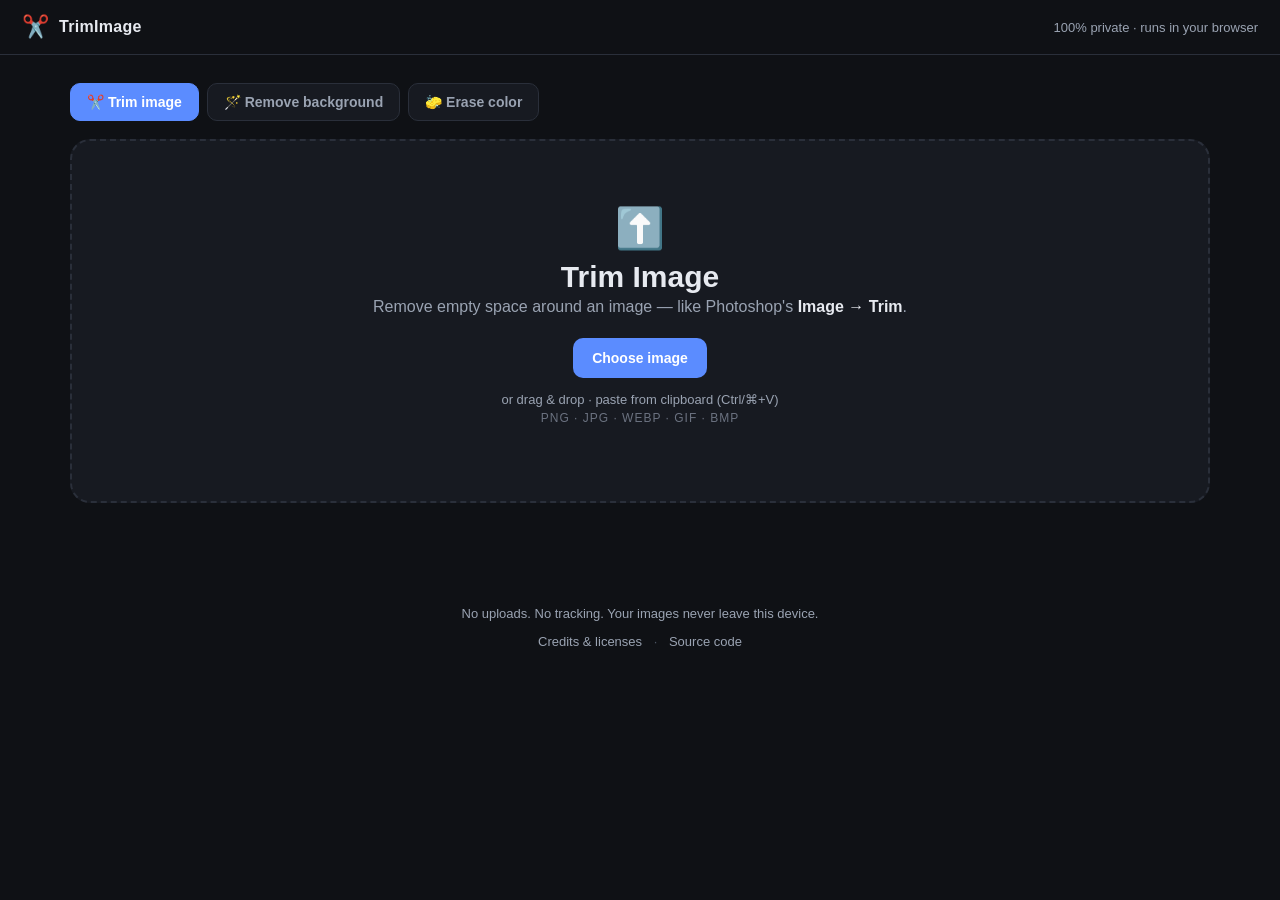
==== index.html @ 845e4345 "added og image" ====
<!DOCTYPE html>
<html lang="en">
<head>
  <meta charset="UTF-8" />
  <meta name="viewport" content="width=device-width, initial-scale=1.0" />
  <title>Trim Image — Trim images &amp; remove backgrounds in your browser</title>
  <meta name="description" content="Free online tools to trim empty space around images (like Photoshop's Trim) and remove the background from portraits with AI. 100% private — everything runs in your browser." />

  <!-- Canonical + social sharing -->
  <link rel="canonical" href="https://www.imagetrimmer.com/" />
  <meta name="theme-color" content="#0f1115" />

  <meta property="og:type" content="website" />
  <meta property="og:site_name" content="TrimImage" />
  <meta property="og:locale" content="en_US" />
  <meta property="og:url" content="https://www.imagetrimmer.com/" />
  <meta property="og:title" content="TrimImage — Trim, remove backgrounds &amp; erase colors in your browser" />
  <meta property="og:description" content="Trim empty space, remove portrait backgrounds with AI, and erase colors into transparency — all in your browser. No uploads, no accounts." />
  <meta property="og:image" content="https://www.imagetrimmer.com/og-image.png?v=1" />
  <meta property="og:image:secure_url" content="https://www.imagetrimmer.com/og-image.png?v=1" />
  <meta property="og:image:type" content="image/png" />
  <meta property="og:image:width" content="1200" />
  <meta property="og:image:height" content="630" />
  <meta property="og:image:alt" content="TrimImage — trim, remove background, and erase color tools that run 100% in your browser" />

  <meta name="twitter:card" content="summary_large_image" />
  <meta name="twitter:url" content="https://www.imagetrimmer.com/" />
  <meta name="twitter:title" content="TrimImage — Trim, remove backgrounds &amp; erase colors in your browser" />
  <meta name="twitter:description" content="Trim empty space, remove portrait backgrounds with AI, and erase colors into transparency — all in your browser. No uploads, no accounts." />
  <meta name="twitter:image" content="https://www.imagetrimmer.com/og-image.png?v=1" />
  <meta name="twitter:image:alt" content="TrimImage — trim, remove background, and erase color tools that run 100% in your browser" />

  <link rel="stylesheet" href="styles.css" />
  <link rel="icon" href="data:image/svg+xml,<svg xmlns='http://www.w3.org/2000/svg' viewBox='0 0 100 100'><text y='.9em' font-size='90'>✂️</text></svg>" />
</head>
<body data-tab="trim">
  <header class="topbar">
    <div class="brand">
      <span class="logo">✂️</span>
      <span class="brand-name">TrimImage</span>
    </div>
    <a class="ghlink" href="https://github.com" target="_blank" rel="noopener">100% private · runs in your browser</a>
  </header>

  <main>
    <!-- Tabs -->
    <nav class="tabs" role="tablist" aria-label="Tools">
      <button class="tab active" role="tab" data-tab="trim" type="button" aria-selected="true">✂️ Trim image</button>
      <button class="tab" role="tab" data-tab="bg" type="button" aria-selected="false">🪄 Remove background</button>
      <button class="tab" role="tab" data-tab="erase" type="button" aria-selected="false">🧽 Erase color</button>
    </nav>

    <!-- ===================== TAB: TRIM ===================== -->
    <section class="tab-panel" data-panel="trim" role="tabpanel">
      <!-- Drop / upload zone -->
      <section id="dropzone" class="dropzone" tabindex="0">
        <div class="drop-inner">
          <div class="drop-icon">⬆️</div>
          <h1>Trim Image</h1>
          <p class="subtitle">Remove empty space around an image — like Photoshop's <em>Image → Trim</em>.</p>
          <button id="pickBtn" class="btn btn-primary" type="button">Choose image</button>
          <p class="hint">or drag &amp; drop · paste from clipboard (Ctrl/⌘+V)</p>
          <p class="formats">PNG · JPG · WEBP · GIF · BMP</p>
        </div>
        <input id="fileInput" type="file" accept="image/*" hidden />
      </section>

      <!-- Editor -->
      <section id="editor" class="editor hidden">
        <div class="canvas-wrap">
          <div class="canvas-toolbar">
            <button id="resetBtn" class="btn btn-ghost" type="button">↻ New image</button>
            <div class="dims" id="dimsLabel"></div>
          </div>
          <div class="stage" id="stage">
            <canvas id="canvas"></canvas>
          </div>
          <div class="legend">
            <span class="swatch detected"></span> detected background
            <span class="swatch keep"></span> kept region
          </div>
        </div>

        <aside class="controls">
          <h2>Trim settings</h2>

          <div class="field">
            <label>Background to trim</label>
            <div class="seg" id="bgMode">
              <button data-mode="auto" class="active" type="button">Auto</button>
              <button data-mode="transparent" type="button">Transparent</button>
              <button data-mode="custom" type="button">Color</button>
            </div>
            <div class="row custom-color hidden" id="customColorRow">
              <input type="color" id="bgColor" value="#ffffff" />
              <button id="pickFromImage" class="btn btn-ghost btn-sm" type="button">Pick from image</button>
              <span class="muted" id="pickHint"></span>
            </div>
          </div>

          <div class="field">
            <label for="tolerance">
              Tolerance <span class="val" id="tolVal">10</span>
            </label>
            <input type="range" id="tolerance" min="0" max="100" value="10" />
            <p class="muted">How different a pixel must be from the background to count as content. Raise it for noisy/JPEG edges.</p>
          </div>

          <div class="field">
            <label for="padding">
              Padding <span class="val" id="padVal">0</span> px
            </label>
            <input type="range" id="padding" min="0" max="200" value="0" />
            <p class="muted">Keep a margin of background around the trimmed result.</p>
          </div>

          <div class="result-box" id="resultBox">
            <div class="result-line"><span>Original</span><b id="origDims">—</b></div>
            <div class="result-line"><span>Trimmed</span><b id="newDims">—</b></div>
            <div class="result-line"><span>Removed</span><b id="savedPct">—</b></div>
          </div>

          <div class="field">
            <label for="format">Download format</label>
            <select id="format">
              <option value="image/png">PNG (keeps transparency)</option>
              <option value="image/jpeg">JPG</option>
              <option value="image/webp">WEBP</option>
            </select>
          </div>

          <div class="actions">
            <button id="downloadBtn" class="btn btn-primary btn-block" type="button">⬇ Download trimmed image</button>
            <button id="copyBtn" class="btn btn-ghost btn-block" type="button">Copy to clipboard</button>
          </div>
          <p class="muted center" id="warnEmpty"></p>
        </aside>
      </section>
    </section>

    <!-- ===================== TAB: REMOVE BACKGROUND ===================== -->
    <section class="tab-panel hidden" data-panel="bg" role="tabpanel">
      <!-- Drop / upload zone -->
      <section id="bgDropzone" class="dropzone" tabindex="0">
        <div class="drop-inner">
          <div class="drop-icon">🪄</div>
          <h1>Remove Background</h1>
          <p class="subtitle">Cut a person out of a portrait with AI — keep it <em>transparent</em> or drop in a <em>solid color</em>.</p>
          <button id="bgPickBtn" class="btn btn-primary" type="button">Choose portrait</button>
          <p class="hint">or drag &amp; drop · paste from clipboard (Ctrl/⌘+V)</p>
          <p class="formats">PNG · JPG · WEBP · works best on people &amp; portraits</p>
          <p class="privacy-note">Your photo never leaves this device. The AI model (≈ 44–176 MB depending on quality) is downloaded once from a CDN and cached by your browser.</p>
        </div>
        <input id="bgFileInput" type="file" accept="image/*" hidden />
      </section>

      <!-- Editor -->
      <section id="bgEditor" class="editor hidden">
        <div class="canvas-wrap">
          <div class="canvas-toolbar">
            <div class="toolbar-group">
              <button id="bgResetBtn" class="btn btn-ghost" type="button">↻ New image</button>
              <button id="bgCompareBtn" class="btn btn-ghost" type="button" title="Press and hold to see the original">👁 Hold to compare</button>
            </div>
            <div class="dims" id="bgDimsLabel"></div>
          </div>
          <div class="stage" id="bgStage">
            <canvas id="bgCanvas"></canvas>
            <div class="progress-overlay hidden" id="bgProgress" aria-live="polite">
              <div class="progress-card">
                <div class="spinner" aria-hidden="true"></div>
                <div class="progress-text" id="bgProgressText">Loading…</div>
                <div class="progress-bar" id="bgProgressBar"><div class="progress-fill" id="bgProgressFill"></div></div>
                <div class="progress-sub" id="bgProgressSub"></div>
              </div>
            </div>
          </div>
          <div class="status-line">
            <span class="muted" id="bgStatus"></span>
          </div>
        </div>

        <aside class="controls">
          <h2>Background</h2>

          <div class="field">
            <label>New background</label>
            <div class="seg" id="bgOutMode">
              <button data-mode="transparent" class="active" type="button">Transparent</button>
              <button data-mode="color" type="button">Solid color</button>
            </div>
            <div class="color-picker" id="bgColorRow">
              <div class="swatches" id="bgSwatches" aria-label="Preset colors">
                <button class="swatch-btn active" data-color="#ffffff" style="--c:#ffffff" title="White" type="button"></button>
                <button class="swatch-btn" data-color="#e5e7eb" style="--c:#e5e7eb" title="Light grey" type="button"></button>
                <button class="swatch-btn" data-color="#9ca3af" style="--c:#9ca3af" title="Grey" type="button"></button>
                <button class="swatch-btn" data-color="#000000" style="--c:#000000" title="Black" type="button"></button>
                <button class="swatch-btn" data-color="#438edb" style="--c:#438edb" title="Passport blue" type="button"></button>
                <button class="swatch-btn" data-color="#dbeafe" style="--c:#dbeafe" title="Light blue" type="button"></button>
                <button class="swatch-btn" data-color="#e53935" style="--c:#e53935" title="Red" type="button"></button>
                <button class="swatch-btn" data-color="#22c55e" style="--c:#22c55e" title="Green" type="button"></button>
                <button class="swatch-btn" data-color="#f59e0b" style="--c:#f59e0b" title="Amber" type="button"></button>
                <button class="swatch-btn" data-color="#fde68a" style="--c:#fde68a" title="Cream" type="button"></button>
              </div>
              <div class="row">
                <input type="color" id="bgFillColor" value="#ffffff" aria-label="Custom background color" />
                <span class="hex" id="bgFillHex">#FFFFFF</span>
                <span class="muted" style="margin:0">Custom color</span>
              </div>
            </div>
          </div>

          <div class="field">
            <label for="bgShrink">
              Shrink edge <span class="val" id="bgShrinkVal">0</span> px
            </label>
            <input type="range" id="bgShrink" min="0" max="10" value="0" />
            <p class="muted">Pull the cutout inwards to remove leftover fringe from the old background.</p>
          </div>

          <div class="field">
            <label for="bgFeather">
              Feather edge <span class="val" id="bgFeatherVal">1</span> px
            </label>
            <input type="range" id="bgFeather" min="0" max="20" value="1" />
            <p class="muted">Soften the edge so the subject blends into the new background.</p>
          </div>

          <div class="field">
            <label for="bgModel">AI quality</label>
            <select id="bgModel">
              <option value="small">Fast — 44 MB model</option>
              <option value="medium" selected>Balanced — 88 MB model</option>
              <option value="large">Best — 176 MB model</option>
            </select>
            <p class="muted">Higher quality = larger one-time download and slower processing.</p>
          </div>

          <div class="field">
            <label for="bgFormat">Download format</label>
            <select id="bgFormat">
              <option value="image/png">PNG (keeps transparency)</option>
              <option value="image/jpeg">JPG</option>
              <option value="image/webp">WEBP</option>
            </select>
          </div>

          <div class="actions">
            <button id="bgDownloadBtn" class="btn btn-primary btn-block" type="button" disabled>⬇ Download image</button>
            <button id="bgCopyBtn" class="btn btn-ghost btn-block" type="button" disabled>Copy to clipboard</button>
          </div>
          <p class="error center hidden" id="bgError"></p>
          <div class="actions hidden" id="bgRetryRow">
            <button id="bgRetryBtn" class="btn btn-ghost btn-block" type="button">↻ Try again</button>
          </div>
        </aside>
      </section>
    </section>

    <!-- ===================== TAB: ERASE COLOR ===================== -->
    <section class="tab-panel hidden" data-panel="erase" role="tabpanel">
      <!-- Drop / upload zone -->
      <section id="erDropzone" class="dropzone" tabindex="0">
        <div class="drop-inner">
          <div class="drop-icon">🧽</div>
          <h1>Erase Color</h1>
          <p class="subtitle">Click a color to make it <em>transparent</em> — or wipe pixels away with a <em>round eraser</em>.</p>
          <button id="erPickBtn" class="btn btn-primary" type="button">Choose image</button>
          <p class="hint">or drag &amp; drop · paste from clipboard (Ctrl/⌘+V)</p>
          <p class="formats">PNG · JPG · WEBP · GIF · BMP</p>
        </div>
        <input id="erFileInput" type="file" accept="image/*" hidden />
      </section>

      <!-- Editor -->
      <section id="erEditor" class="editor hidden">
        <div class="canvas-wrap">
          <div class="canvas-toolbar">
            <div class="toolbar-group">
              <button id="erResetBtn" class="btn btn-ghost" type="button">↻ New image</button>
              <button id="erUndoBtn" class="btn btn-ghost" type="button" title="⌘/Ctrl+Z" disabled>↶ Undo</button>
              <button id="erRedoBtn" class="btn btn-ghost" type="button" title="⌘/Ctrl+⇧+Z" disabled>↷ Redo</button>
            </div>
            <div class="dims" id="erDimsLabel"></div>
          </div>
          <div class="stage" id="erStage">
            <canvas id="erCanvas"></canvas>
            <div class="brush-cursor hidden" id="erCursor"></div>
          </div>
          <div class="legend">
            <span>Preview on</span>
            <div class="seg seg-sm" id="erPreviewBg">
              <button data-bg="checker" class="active" type="button">Checker</button>
              <button data-bg="white" type="button">White</button>
              <button data-bg="black" type="button">Black</button>
            </div>
            <span class="muted" id="erHint"></span>
          </div>
        </div>

        <aside class="controls">
          <h2>Eraser</h2>

          <div class="field">
            <label>Tool</label>
            <div class="seg" id="erTool">
              <button data-tool="color" class="active" type="button">🎯 Color</button>
              <button data-tool="brush" type="button">⭕ Brush</button>
            </div>
          </div>

          <!-- Color eraser -->
          <div id="erColorPanel">
            <div class="field">
              <label>Color to erase</label>
              <div class="row">
                <input type="color" id="erColorInput" value="#ffffff" aria-label="Color to erase" />
                <span class="hex" id="erColorHex">#FFFFFF</span>
                <button id="erApplyBtn" class="btn btn-ghost btn-sm" type="button">Erase this color</button>
              </div>
              <p class="muted">Click anywhere on the image to sample that color and erase it right away.</p>
            </div>

            <div class="field">
              <label for="erTol">Intensity <span class="val" id="erTolVal">20</span></label>
              <input type="range" id="erTol" min="0" max="100" value="20" />
              <p class="muted">How wide a range of similar colors counts as “the same color”.</p>
            </div>

            <div class="field">
              <label for="erSoft">Edge softness <span class="val" id="erSoftVal">30</span></label>
              <input type="range" id="erSoft" min="0" max="100" value="30" />
              <p class="muted">Fade out near-matching pixels instead of cutting them off hard.</p>
            </div>

            <div class="field">
              <label>Where</label>
              <div class="seg" id="erScope">
                <button data-scope="global" class="active" type="button">Whole image</button>
                <button data-scope="contiguous" type="button">Connected only</button>
              </div>
              <p class="muted">“Connected only” erases just the touching area you clicked — the same color elsewhere is kept.</p>
            </div>
          </div>

          <!-- Brush eraser -->
          <div id="erBrushPanel" class="hidden">
            <div class="field">
              <label>Brush mode</label>
              <div class="seg" id="erBrushMode">
                <button data-mode="erase" class="active" type="button">Erase</button>
                <button data-mode="restore" type="button">Restore</button>
              </div>
              <p class="muted">Restore paints erased pixels back in — handy for fixing an over-eager color erase.</p>
            </div>

            <div class="field">
              <label for="erSize">Brush size <span class="val" id="erSizeVal">60</span> px</label>
              <input type="range" id="erSize" min="2" max="400" value="60" />
              <p class="muted">Drag on the image to paint. <b>[</b> and <b>]</b> resize the brush.</p>
            </div>

            <div class="field">
              <label for="erHard">Hardness <span class="val" id="erHardVal">70</span></label>
              <input type="range" id="erHard" min="0" max="100" value="70" />
              <p class="muted">Lower = softer, feathered edge.</p>
            </div>
          </div>

          <div class="result-box">
            <div class="result-line"><span>Size</span><b id="erSizeInfo">—</b></div>
            <div class="result-line"><span>Erased</span><b id="erErasedPct">—</b></div>
          </div>

          <div class="field">
            <label for="erFormat">Download format</label>
            <select id="erFormat">
              <option value="image/png">PNG (keeps transparency)</option>
              <option value="image/webp">WEBP (keeps transparency)</option>
            </select>
          </div>

          <div class="actions">
            <button id="erDownloadBtn" class="btn btn-primary btn-block" type="button">⬇ Download image</button>
            <button id="erCopyBtn" class="btn btn-ghost btn-block" type="button">Copy to clipboard</button>
            <button id="erRestoreAllBtn" class="btn btn-ghost btn-block" type="button">Restore everything</button>
          </div>
        </aside>
      </section>
    </section>
  </main>

  <footer class="foot">
    <p>No uploads. No tracking. Your images never leave this device.</p>
    <p class="foot-links">
      <a href="credits.html">Credits &amp; licenses</a>
      <span class="foot-sep">·</span>
      <a href="credits.html#source">Source code</a>
    </p>
  </footer>

  <script src="app.js"></script>
  <script src="bgremove.js"></script>
  <script src="eraser.js"></script>
</body>
</html>
---- styles.css ----
:root {
  --bg: #0f1115;
  --panel: #171a21;
  --panel-2: #1e222b;
  --border: #2a2f3a;
  --text: #e7eaf0;
  --muted: #9aa3b2;
  --accent: #5b8cff;
  --accent-hover: #4a7bf0;
  --keep: #34d399;
  --detected: #f59e0b;
  --radius: 12px;
  --shadow: 0 6px 24px rgba(0,0,0,.35);
}

* { box-sizing: border-box; }

html, body {
  margin: 0;
  background: var(--bg);
  color: var(--text);
  font-family: -apple-system, BlinkMacSystemFont, "Segoe UI", Roboto, Helvetica, Arial, sans-serif;
  -webkit-font-smoothing: antialiased;
}

a { color: var(--accent); text-decoration: none; }

.topbar {
  display: flex;
  align-items: center;
  justify-content: space-between;
  padding: 14px 22px;
  border-bottom: 1px solid var(--border);
}
.brand { display: flex; align-items: center; gap: 10px; font-weight: 700; }
.logo { font-size: 22px; }
.brand-name { letter-spacing: .3px; }
.ghlink { font-size: 13px; color: var(--muted); }

main { max-width: 1180px; margin: 0 auto; padding: 28px 20px 60px; }

/* Dropzone */
.dropzone {
  border: 2px dashed var(--border);
  border-radius: 20px;
  background: var(--panel);
  padding: 64px 24px;
  text-align: center;
  transition: border-color .15s, background .15s, transform .05s;
  cursor: pointer;
  outline: none;
}
.dropzone.dragover {
  border-color: var(--accent);
  background: var(--panel-2);
}
.drop-icon { font-size: 40px; margin-bottom: 8px; }
.dropzone h1 { margin: 6px 0 4px; font-size: 30px; }
.subtitle { color: var(--muted); margin: 0 0 22px; font-size: 16px; }
.subtitle em { color: var(--text); font-style: normal; font-weight: 600; }
.hint { color: var(--muted); font-size: 13px; margin: 14px 0 2px; }
.formats { color: #6b7280; font-size: 12px; letter-spacing: 1px; margin-top: 4px; }

/* Buttons */
.btn {
  border: 1px solid transparent;
  border-radius: 10px;
  padding: 11px 18px;
  font-size: 14px;
  font-weight: 600;
  cursor: pointer;
  transition: background .15s, border-color .15s, transform .05s;
  color: var(--text);
}
.btn:active { transform: translateY(1px); }
.btn-primary { background: var(--accent); color: #fff; }
.btn-primary:hover { background: var(--accent-hover); }
.btn-ghost { background: var(--panel-2); border-color: var(--border); }
.btn-ghost:hover { border-color: var(--accent); }
.btn-sm { padding: 7px 12px; font-size: 13px; }
.btn-block { width: 100%; }

.hidden { display: none !important; }

/* Editor layout */
.editor {
  display: grid;
  grid-template-columns: 1fr 340px;
  gap: 22px;
  align-items: start;
}
@media (max-width: 900px) {
  .editor { grid-template-columns: 1fr; }
}

.canvas-wrap {
  background: var(--panel);
  border: 1px solid var(--border);
  border-radius: var(--radius);
  padding: 14px;
}
.canvas-toolbar {
  display: flex;
  justify-content: space-between;
  align-items: center;
  margin-bottom: 12px;
}
.dims { color: var(--muted); font-size: 13px; font-variant-numeric: tabular-nums; }

.stage {
  /* checkerboard so transparency is visible */
  background-color: #2b2f38;
  background-image:
    linear-gradient(45deg, #20232b 25%, transparent 25%),
    linear-gradient(-45deg, #20232b 25%, transparent 25%),
    linear-gradient(45deg, transparent 75%, #20232b 75%),
    linear-gradient(-45deg, transparent 75%, #20232b 75%);
  background-size: 20px 20px;
  background-position: 0 0, 0 10px, 10px -10px, -10px 0;
  border-radius: 8px;
  display: flex;
  align-items: center;
  justify-content: center;
  min-height: 320px;
  padding: 18px;
  overflow: auto;
  position: relative;
}
#canvas, #bgCanvas, #erCanvas {
  max-width: 100%;
  max-height: 68vh;
  image-rendering: auto;
  box-shadow: var(--shadow);
}

.legend {
  margin-top: 12px;
  display: flex;
  gap: 18px;
  align-items: center;
  font-size: 12px;
  color: var(--muted);
}
.swatch {
  display: inline-block;
  width: 12px; height: 12px;
  border-radius: 3px;
  margin-right: 5px;
  vertical-align: -1px;
}
.swatch.detected { background: var(--detected); }
.swatch.keep { background: var(--keep); }

/* Controls */
.controls {
  background: var(--panel);
  border: 1px solid var(--border);
  border-radius: var(--radius);
  padding: 18px;
  position: sticky;
  top: 18px;
}
.controls h2 { margin: 2px 0 16px; font-size: 16px; }
.field { margin-bottom: 20px; }
.field > label {
  display: block;
  font-size: 13px;
  font-weight: 600;
  margin-bottom: 8px;
}
.val { color: var(--accent); font-variant-numeric: tabular-nums; }
.muted { color: var(--muted); font-size: 12px; margin: 6px 0 0; line-height: 1.4; }
.center { text-align: center; }

/* Segmented control */
.seg {
  display: flex;
  background: var(--panel-2);
  border: 1px solid var(--border);
  border-radius: 10px;
  padding: 3px;
  gap: 3px;
}
.seg button {
  flex: 1;
  background: transparent;
  border: none;
  color: var(--muted);
  padding: 8px 6px;
  border-radius: 7px;
  font-size: 13px;
  font-weight: 600;
  cursor: pointer;
}
.seg button.active { background: var(--accent); color: #fff; }

.row { display: flex; align-items: center; gap: 10px; margin-top: 10px; }
.custom-color input[type="color"] {
  width: 42px; height: 34px;
  border: 1px solid var(--border);
  border-radius: 8px;
  background: var(--panel-2);
  cursor: pointer;
  padding: 2px;
}

/* Sliders */
input[type="range"] {
  width: 100%;
  accent-color: var(--accent);
}

select {
  width: 100%;
  background: var(--panel-2);
  color: var(--text);
  border: 1px solid var(--border);
  border-radius: 10px;
  padding: 10px;
  font-size: 14px;
}

.result-box {
  background: var(--panel-2);
  border: 1px solid var(--border);
  border-radius: 10px;
  padding: 12px 14px;
  margin-bottom: 20px;
}
.result-line {
  display: flex;
  justify-content: space-between;
  font-size: 13px;
  padding: 4px 0;
  color: var(--muted);
}
.result-line b { color: var(--text); font-variant-numeric: tabular-nums; }

.actions { display: flex; flex-direction: column; gap: 10px; }

.foot {
  text-align: center;
  color: var(--muted);
  font-size: 13px;
  padding: 30px 20px 50px;
}

#pickFromImage.armed { border-color: var(--detected); color: var(--detected); }
.stage.eyedropper { cursor: crosshair; }

/* ============================================================
   Tabs
   ============================================================ */
.tabs {
  display: flex;
  gap: 8px;
  margin-bottom: 18px;
  flex-wrap: wrap;
}
.tab {
  background: var(--panel);
  border: 1px solid var(--border);
  color: var(--muted);
  padding: 10px 16px;
  border-radius: 10px;
  font-size: 14px;
  font-weight: 600;
  cursor: pointer;
  transition: background .15s, border-color .15s, color .15s;
}
.tab:hover { border-color: var(--accent); color: var(--text); }
.tab.active { background: var(--accent); border-color: var(--accent); color: #fff; }

/* ============================================================
   Remove-background tab
   ============================================================ */
.privacy-note {
  color: #6b7280;
  font-size: 12px;
  max-width: 520px;
  margin: 18px auto 0;
  line-height: 1.5;
}
.toolbar-group { display: flex; gap: 8px; align-items: center; flex-wrap: wrap; }
#bgCompareBtn.armed { border-color: var(--accent); color: var(--accent); }
#bgCompareBtn { user-select: none; -webkit-user-select: none; touch-action: none; }
.status-line { margin-top: 12px; min-height: 16px; font-size: 12px; }
.status-line .muted { margin: 0; }

.error {
  color: #fca5a5;
  font-size: 13px;
  margin: 12px 0 0;
  line-height: 1.4;
}
#bgRetryRow { margin-top: 10px; }

/* Progress overlay on the canvas */
.progress-overlay {
  position: absolute;
  inset: 0;
  display: flex;
  align-items: center;
  justify-content: center;
  background: rgba(15, 17, 21, .55);
  backdrop-filter: blur(2px);
  -webkit-backdrop-filter: blur(2px);
  border-radius: 8px;
  z-index: 2;
}
.progress-card {
  width: min(360px, 90%);
  background: var(--panel);
  border: 1px solid var(--border);
  border-radius: 12px;
  padding: 20px 22px;
  text-align: center;
  box-shadow: var(--shadow);
}
.progress-text { font-weight: 600; font-size: 14px; margin: 10px 0 10px; }
.progress-sub { color: var(--muted); font-size: 12px; margin-top: 8px; line-height: 1.4; min-height: 16px; }
.progress-bar {
  height: 6px;
  background: var(--panel-2);
  border: 1px solid var(--border);
  border-radius: 999px;
  overflow: hidden;
  position: relative;
}
.progress-fill {
  height: 100%;
  width: 0%;
  background: var(--accent);
  border-radius: 999px;
  transition: width .15s;
}
.progress-bar.indeterminate .progress-fill {
  position: absolute;
  width: 40%;
  animation: slide 1.1s ease-in-out infinite;
}
@keyframes slide {
  0%   { left: -40%; }
  100% { left: 100%; }
}
.spinner {
  width: 28px; height: 28px;
  margin: 0 auto;
  border-radius: 50%;
  border: 3px solid var(--border);
  border-top-color: var(--accent);
  animation: spin .9s linear infinite;
}
@keyframes spin { to { transform: rotate(360deg); } }

/* Color picker for the new background */
.color-picker { margin-top: 12px; transition: opacity .15s; }
.color-picker.dimmed { opacity: .55; }
.color-picker.dimmed:hover { opacity: 1; }
.swatches {
  display: grid;
  grid-template-columns: repeat(10, 1fr);
  gap: 6px;
}
.swatch-btn {
  aspect-ratio: 1;
  width: 100%;
  border-radius: 8px;
  border: 2px solid var(--border);
  background:
    linear-gradient(var(--c), var(--c)),
    repeating-conic-gradient(#3a3f4b 0 25%, #262a33 0 50%) 0 0 / 10px 10px;
  cursor: pointer;
  padding: 0;
  transition: transform .08s, border-color .15s, box-shadow .15s;
}
.swatch-btn:hover { transform: scale(1.08); border-color: var(--muted); }
.swatch-btn.active { border-color: var(--accent); box-shadow: 0 0 0 2px rgba(91,140,255,.35); }
.color-picker .row { margin-top: 10px; }
.color-picker input[type="color"] {
  width: 42px; height: 34px;
  border: 1px solid var(--border);
  border-radius: 8px;
  background: var(--panel-2);
  cursor: pointer;
  padding: 2px;
}
.hex {
  font-family: ui-monospace, SFMono-Regular, Menlo, Consolas, monospace;
  font-size: 12px;
  color: var(--text);
  background: var(--panel-2);
  border: 1px solid var(--border);
  border-radius: 6px;
  padding: 4px 8px;
}

button:disabled { opacity: .5; cursor: not-allowed; }
select:disabled { opacity: .6; }

/* ============================================================
   Erase-color tab
   ============================================================ */
.stage.bg-white { background: #ffffff; }
.stage.bg-black { background: #000000; }

#erCanvas.picking  { cursor: crosshair; }
#erCanvas.brushing { cursor: none; touch-action: none; }

.brush-cursor {
  position: absolute;
  transform: translate(-50%, -50%);
  border: 1.5px solid #fff;
  outline: 1.5px solid rgba(0, 0, 0, .65);
  border-radius: 50%;
  pointer-events: none;
  z-index: 3;
  box-shadow: 0 0 0 1px rgba(0, 0, 0, .25) inset;
}
.brush-cursor.restore { border-color: var(--keep); }

.seg.seg-sm { padding: 2px; gap: 2px; }
.seg.seg-sm button { padding: 4px 10px; font-size: 11px; }
.legend .seg { flex: 0 0 auto; }
.legend .muted { margin: 0; }

#erColorPanel .row, #erBrushPanel .row { margin-top: 0; }

/* ============================================================
   Credits page
   ============================================================ */
.topbar a.brand { color: var(--text); text-decoration: none; }

.foot-links { margin-top: 8px; }
.foot-links a { color: var(--muted); }
.foot-links a:hover { color: var(--accent); }
.foot-sep { color: #4b5563; margin: 0 8px; }

.page { max-width: 900px; }
.page h1 { font-size: 30px; margin: 8px 0 10px; }
.page .lead {
  color: var(--muted);
  font-size: 15px;
  line-height: 1.6;
  margin: 0 0 8px;
  max-width: 70ch;
}
.page-section {
  background: var(--panel);
  border: 1px solid var(--border);
  border-radius: var(--radius);
  padding: 20px 22px;
  margin-top: 20px;
}
.page-section h2 { font-size: 16px; margin: 0 0 12px; }
.page-section p { line-height: 1.6; }
.page-section a { text-decoration: none; }
.page-section a:hover { text-decoration: underline; }
.muted-inline { color: var(--muted); font-size: 12px; }
.inline-btn { display: inline-block; text-decoration: none; }

.credit-grid {
  display: grid;
  grid-template-columns: repeat(auto-fit, minmax(220px, 1fr));
  gap: 12px;
}
.credit-card {
  background: var(--panel-2);
  border: 1px solid var(--border);
  border-radius: 10px;
  padding: 14px 16px;
}
.credit-card h3 { margin: 0 0 6px; font-size: 14px; }
.credit-card p { margin: 0; }

.table-scroll { overflow-x: auto; margin: 4px 0 12px; }
.lic-table {
  width: 100%;
  border-collapse: collapse;
  font-size: 13px;
  min-width: 640px;
}
.lic-table th {
  text-align: left;
  font-size: 12px;
  color: var(--muted);
  font-weight: 600;
  padding: 8px 12px 8px 0;
  border-bottom: 1px solid var(--border);
  white-space: nowrap;
}
.lic-table td {
  padding: 12px 12px 12px 0;
  border-bottom: 1px solid var(--border);
  vertical-align: top;
  color: var(--muted);
  line-height: 1.5;
}
.lic-table tr:last-child td { border-bottom: none; }
.lic-table td:first-child { color: var(--text); font-weight: 600; }
.ver {
  display: block;
  font-size: 11px;
  color: var(--muted);
  font-weight: 400;
  margin-top: 2px;
}
.lic-tag {
  display: inline-block;
  background: var(--panel-2);
  border: 1px solid var(--border);
  color: var(--text);
  border-radius: 6px;
  padding: 3px 8px;
  font-size: 11px;
  font-weight: 600;
  white-space: nowrap;
}
.lic-tag.lic-copyleft { border-color: var(--detected); color: var(--detected); }

.cite {
  background: var(--panel-2);
  border: 1px solid var(--border);
  border-radius: 10px;
  padding: 14px 16px;
  overflow-x: auto;
  font-family: ui-monospace, SFMono-Regular, Menlo, Consolas, monospace;
  font-size: 12px;
  line-height: 1.6;
  color: var(--text);
  margin: 0;
}
.page-section code {
  font-family: ui-monospace, SFMono-Regular, Menlo, Consolas, monospace;
  font-size: 12px;
  background: var(--panel-2);
  border: 1px solid var(--border);
  border-radius: 5px;
  padding: 1px 5px;
}

.setup-note {
  border: 1px dashed var(--detected);
  border-radius: 10px;
  padding: 10px 14px;
  color: var(--detected);
  font-size: 12px;
  line-height: 1.5;
}
.setup-note code { border-color: var(--detected); color: var(--detected); }
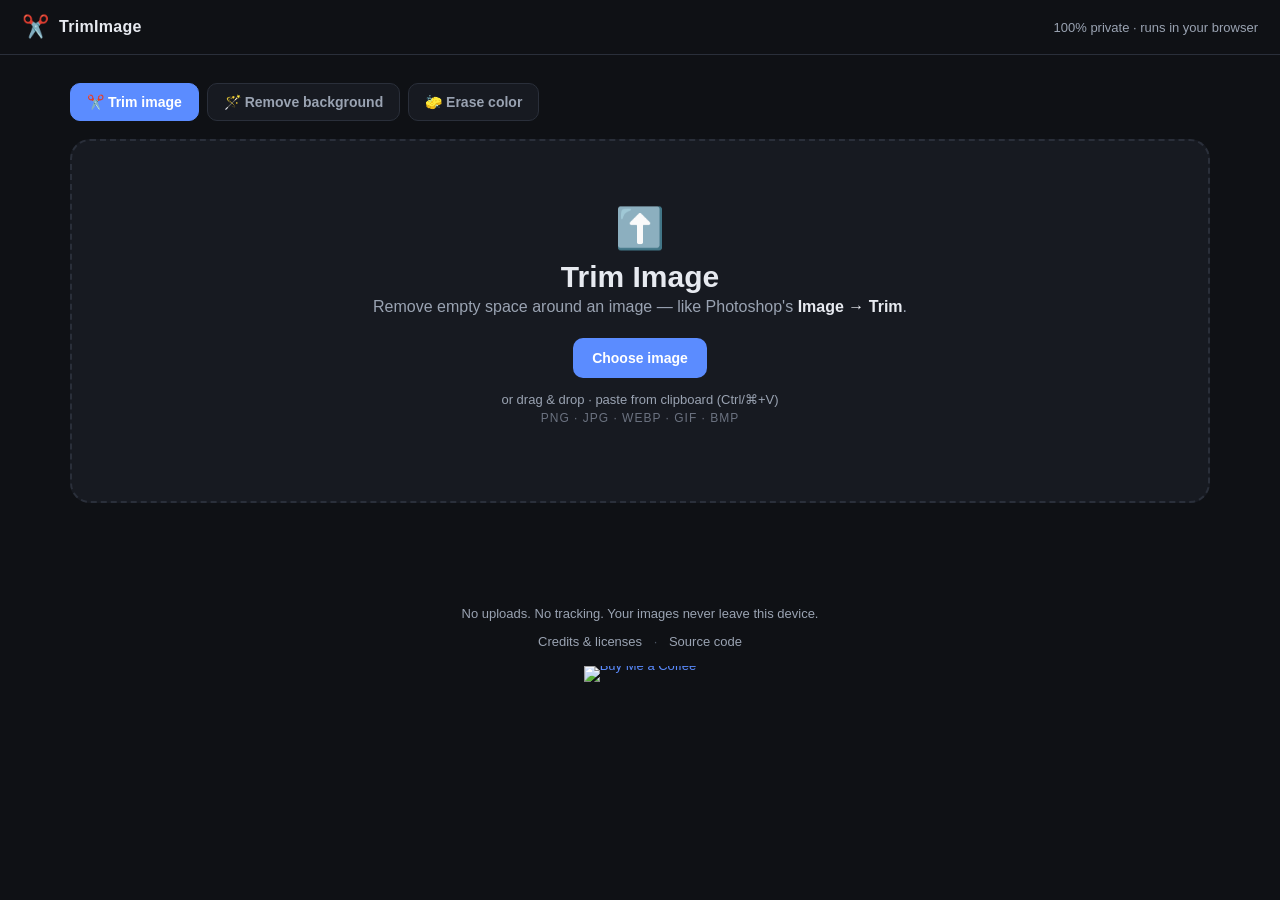
==== commit 79aba484: "add buy me coffee" ====
--- a/index.html
+++ b/index.html
@@ -397,6 +397,13 @@
       <span class="foot-sep">·</span>
       <a href="credits.html#source">Source code</a>
     </p>
+    <p class="foot-bmc">
+      <a href="https://www.buymeacoffee.com/jakirhossain" target="_blank" rel="noopener noreferrer">
+        <img src="https://cdn.buymeacoffee.com/buttons/v2/default-yellow.png"
+             alt="Buy Me a Coffee" crossorigin="anonymous" width="217" height="60"
+             style="height: 60px !important;width: 217px !important;" />
+      </a>
+    </p>
   </footer>
 
   <script src="app.js"></script>
--- a/styles.css
+++ b/styles.css
@@ -548,3 +548,9 @@
   line-height: 1.5;
 }
 .setup-note code { border-color: var(--detected); color: var(--detected); }
+
+/* Buy Me a Coffee button in the footer */
+.foot-bmc { margin-top: 16px; }
+.foot-bmc a { display: inline-block; line-height: 0; border-radius: 10px; transition: transform .12s, opacity .12s; }
+.foot-bmc a:hover { transform: translateY(-1px); opacity: .9; }
+.foot-bmc img { max-width: 100%; vertical-align: middle; }
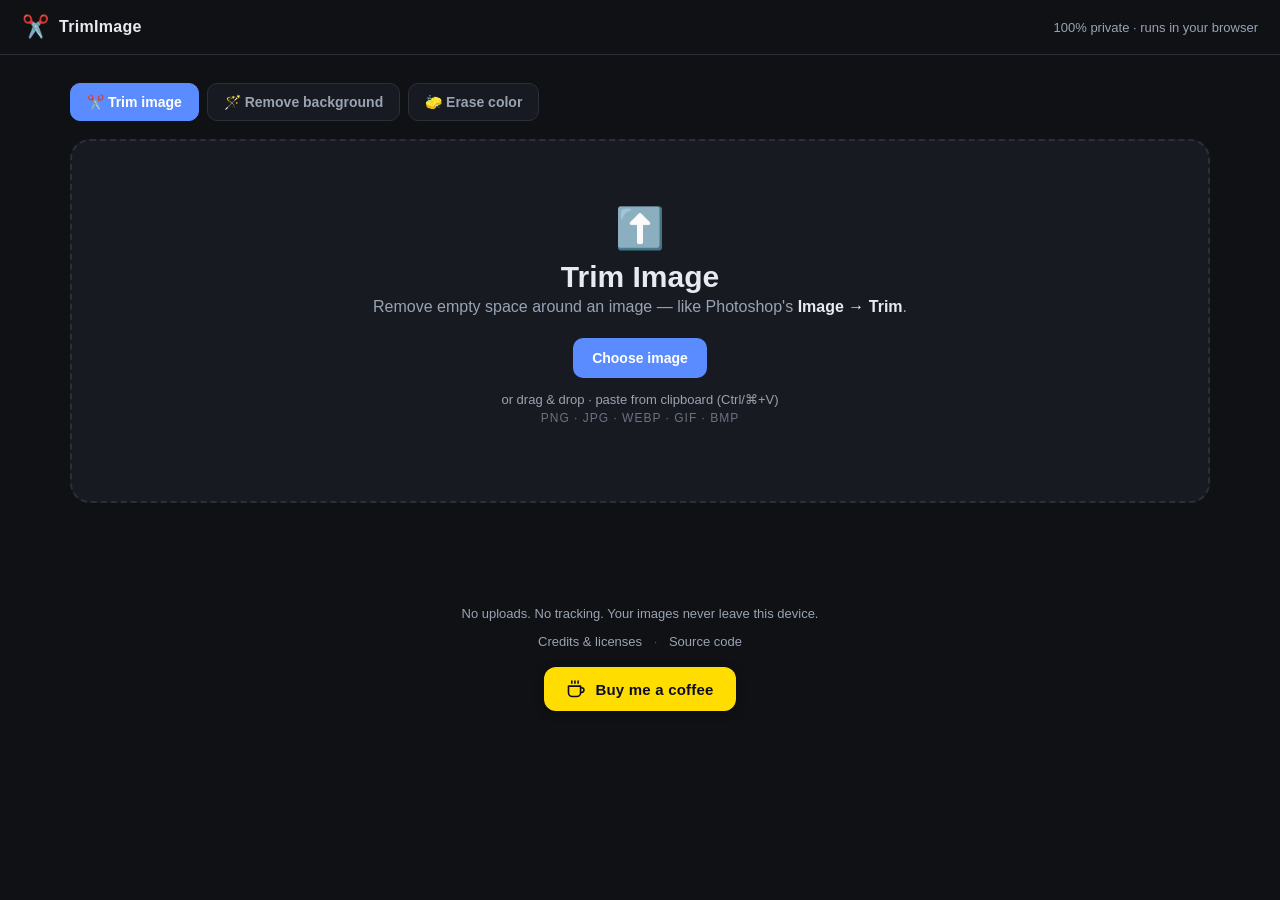
==== commit 4c21f012: "update button" ====
--- a/index.html
+++ b/index.html
@@ -398,10 +398,14 @@
       <a href="credits.html#source">Source code</a>
     </p>
     <p class="foot-bmc">
-      <a href="https://www.buymeacoffee.com/jakirhossain" target="_blank" rel="noopener noreferrer">
-        <img src="https://cdn.buymeacoffee.com/buttons/v2/default-yellow.png"
-             alt="Buy Me a Coffee" crossorigin="anonymous" width="217" height="60"
-             style="height: 60px !important;width: 217px !important;" />
+      <a class="bmc-btn" href="https://buymeacoffee.com/jakirhossain" target="_blank" rel="noopener noreferrer">
+        <svg viewBox="0 0 24 24" fill="none" stroke="currentColor" stroke-width="1.9"
+             stroke-linecap="round" stroke-linejoin="round" aria-hidden="true" focusable="false">
+          <path d="M3 8.5h14.5v8A4.5 4.5 0 0 1 13 21H7.5A4.5 4.5 0 0 1 3 16.5v-8Z" />
+          <path d="M17.5 10.5h1.25a2.75 2.75 0 0 1 0 5.5H17.5" />
+          <path d="M7 2.5v2.6M10.75 2.5v2.6M14.5 2.5v2.6" />
+        </svg>
+        <span>Buy me a coffee</span>
       </a>
     </p>
   </footer>
--- a/styles.css
+++ b/styles.css
@@ -549,8 +549,28 @@
 }
 .setup-note code { border-color: var(--detected); color: var(--detected); }
 
-/* Buy Me a Coffee button in the footer */
-.foot-bmc { margin-top: 16px; }
-.foot-bmc a { display: inline-block; line-height: 0; border-radius: 10px; transition: transform .12s, opacity .12s; }
-.foot-bmc a:hover { transform: translateY(-1px); opacity: .9; }
-.foot-bmc img { max-width: 100%; vertical-align: middle; }
+/* Buy Me a Coffee button in the footer (self-hosted — no third-party requests) */
+.foot-bmc { margin-top: 18px; }
+.bmc-btn {
+  display: inline-flex;
+  align-items: center;
+  gap: 9px;
+  background: #ffdd00;
+  color: #0d0c22;
+  border-radius: 12px;
+  padding: 12px 22px;
+  font-size: 15px;
+  font-weight: 700;
+  letter-spacing: .2px;
+  text-decoration: none;
+  box-shadow: 0 2px 10px rgba(0,0,0,.35);
+  transition: background .14s, transform .12s, box-shadow .14s;
+}
+.bmc-btn:hover {
+  background: #ffe633;
+  transform: translateY(-2px);
+  box-shadow: 0 8px 20px rgba(255,221,0,.20);
+}
+.bmc-btn:active { transform: translateY(0); box-shadow: 0 2px 10px rgba(0,0,0,.35); }
+.bmc-btn:focus-visible { outline: 2px solid #fff; outline-offset: 3px; }
+.bmc-btn svg { width: 20px; height: 20px; flex: none; }
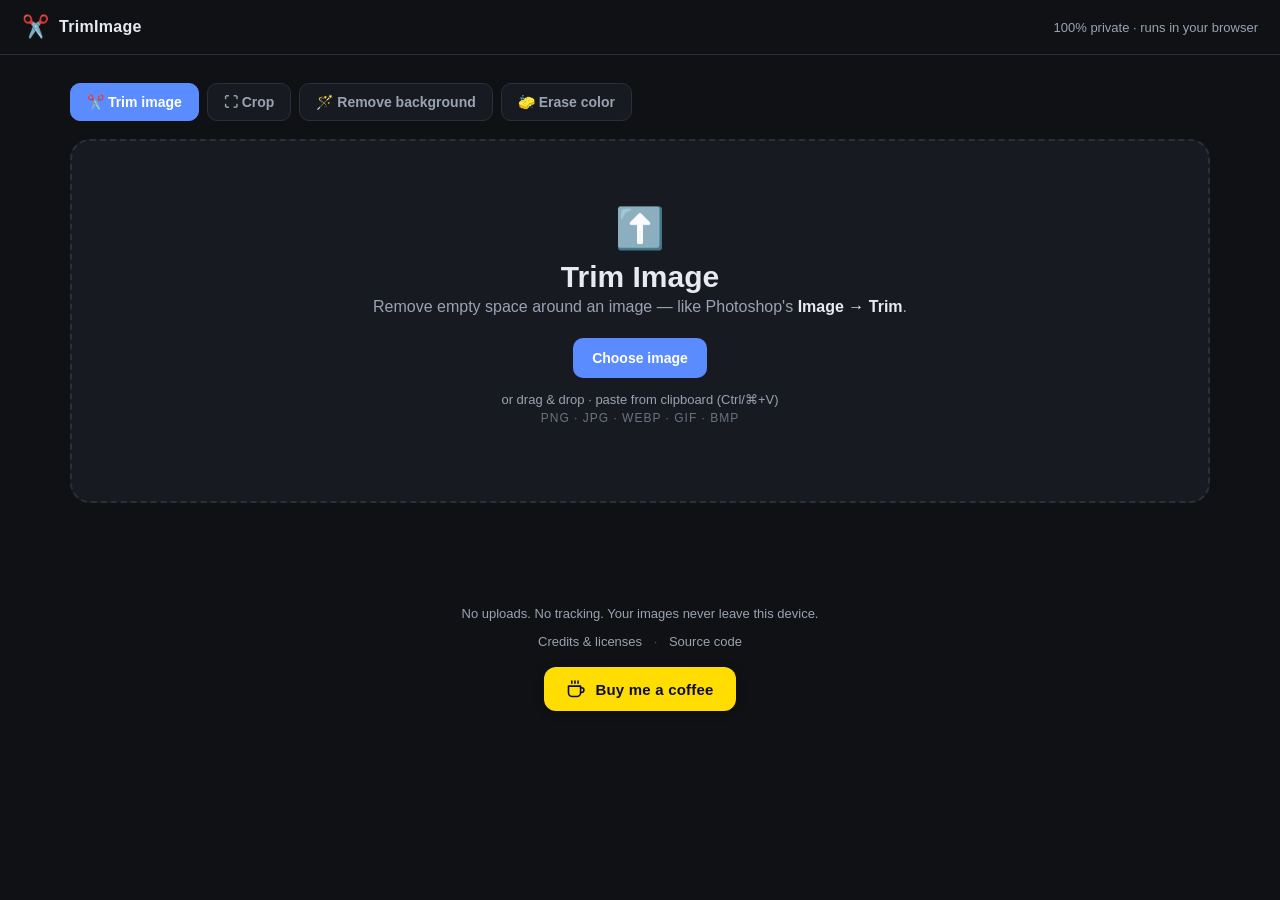
==== commit 68d12593: "add crop feature" ====
--- a/index.html
+++ b/index.html
@@ -46,6 +46,7 @@
     <!-- Tabs -->
     <nav class="tabs" role="tablist" aria-label="Tools">
       <button class="tab active" role="tab" data-tab="trim" type="button" aria-selected="true">✂️ Trim image</button>
+      <button class="tab" role="tab" data-tab="crop" type="button" aria-selected="false">⛶ Crop</button>
       <button class="tab" role="tab" data-tab="bg" type="button" aria-selected="false">🪄 Remove background</button>
       <button class="tab" role="tab" data-tab="erase" type="button" aria-selected="false">🧽 Erase color</button>
     </nav>
@@ -384,6 +385,115 @@
             <button id="erDownloadBtn" class="btn btn-primary btn-block" type="button">⬇ Download image</button>
             <button id="erCopyBtn" class="btn btn-ghost btn-block" type="button">Copy to clipboard</button>
             <button id="erRestoreAllBtn" class="btn btn-ghost btn-block" type="button">Restore everything</button>
+          </div>
+        </aside>
+      </section>
+    </section>
+
+    <!-- ===================== TAB: CROP ===================== -->
+    <section class="tab-panel hidden" data-panel="crop" role="tabpanel">
+      <!-- Drop / upload zone -->
+      <section id="crDropzone" class="dropzone" tabindex="0">
+        <div class="drop-inner">
+          <div class="drop-icon">⛶</div>
+          <h1>Crop Image</h1>
+          <p class="subtitle">Drag a selection, snap it to an <em>aspect ratio</em>, and cut it out — pixel exact.</p>
+          <button id="crPickBtn" class="btn btn-primary" type="button">Choose image</button>
+          <p class="hint">or drag &amp; drop · paste from clipboard (Ctrl/⌘+V)</p>
+          <p class="formats">PNG · JPG · WEBP · GIF · BMP</p>
+        </div>
+        <input id="crFileInput" type="file" accept="image/*" hidden />
+      </section>
+
+      <!-- Editor -->
+      <section id="crEditor" class="editor hidden">
+        <div class="canvas-wrap">
+          <div class="canvas-toolbar">
+            <div class="toolbar-group">
+              <button id="crResetBtn" class="btn btn-ghost" type="button">↻ New image</button>
+              <button id="crRotL" class="btn btn-ghost btn-sm icon-btn" type="button" title="Rotate left 90°">↺</button>
+              <button id="crRotR" class="btn btn-ghost btn-sm icon-btn" type="button" title="Rotate right 90°">↻</button>
+              <button id="crFlipH" class="btn btn-ghost btn-sm icon-btn" type="button" title="Flip horizontally">⇄</button>
+              <button id="crFlipV" class="btn btn-ghost btn-sm icon-btn" type="button" title="Flip vertically">⇅</button>
+            </div>
+            <div class="dims" id="crDimsLabel"></div>
+          </div>
+          <div class="stage" id="crStage">
+            <div class="crop-wrap" id="crWrap">
+              <canvas id="crCanvas"></canvas>
+              <div class="crop-sel" id="crSel">
+                <div class="crop-grid"></div>
+                <span class="ch ch-nw" data-h="nw"></span>
+                <span class="ch ch-n"  data-h="n"></span>
+                <span class="ch ch-ne" data-h="ne"></span>
+                <span class="ch ch-e"  data-h="e"></span>
+                <span class="ch ch-se" data-h="se"></span>
+                <span class="ch ch-s"  data-h="s"></span>
+                <span class="ch ch-sw" data-h="sw"></span>
+                <span class="ch ch-w"  data-h="w"></span>
+              </div>
+            </div>
+          </div>
+          <div class="legend">
+            <span class="muted" id="crHint">Drag on the image to draw a selection · arrow keys nudge · Esc resets</span>
+          </div>
+        </div>
+
+        <aside class="controls">
+          <h2>Crop settings</h2>
+
+          <div class="field">
+            <label>Aspect ratio</label>
+            <div class="ratio-grid" id="crRatios">
+              <button data-r="free" class="active" type="button">Free</button>
+              <button data-r="orig" type="button">Original</button>
+              <button data-r="1:1" type="button">1:1</button>
+              <button data-r="4:3" type="button">4:3</button>
+              <button data-r="3:2" type="button">3:2</button>
+              <button data-r="16:9" type="button">16:9</button>
+              <button data-r="3:4" type="button">3:4</button>
+              <button data-r="2:3" type="button">2:3</button>
+              <button data-r="9:16" type="button">9:16</button>
+            </div>
+          </div>
+
+          <div class="field">
+            <label>Selection size</label>
+            <div class="num-row">
+              <label class="num"><span>W</span><input type="number" id="crW" min="1" step="1" /></label>
+              <label class="num"><span>H</span><input type="number" id="crH" min="1" step="1" /></label>
+            </div>
+            <div class="num-row">
+              <label class="num"><span>X</span><input type="number" id="crX" min="0" step="1" /></label>
+              <label class="num"><span>Y</span><input type="number" id="crY" min="0" step="1" /></label>
+            </div>
+          </div>
+
+          <div class="result-box">
+            <div class="result-line"><span>Image</span><b id="crSrcDims">—</b></div>
+            <div class="result-line"><span>Crop</span><b id="crOutDims">—</b></div>
+            <div class="result-line"><span>Kept</span><b id="crKept">—</b></div>
+          </div>
+
+          <div class="field">
+            <div class="seg" id="crQuick">
+              <button data-q="all" type="button">Select all</button>
+              <button data-q="center" type="button">Center 80%</button>
+            </div>
+          </div>
+
+          <div class="field">
+            <label for="crFormat">Download format</label>
+            <select id="crFormat">
+              <option value="image/png">PNG (keeps transparency)</option>
+              <option value="image/jpeg">JPG</option>
+              <option value="image/webp">WEBP</option>
+            </select>
+          </div>
+
+          <div class="actions">
+            <button id="crDownloadBtn" class="btn btn-primary btn-block" type="button">⬇ Download cropped image</button>
+            <button id="crCopyBtn" class="btn btn-ghost btn-block" type="button">Copy to clipboard</button>
           </div>
         </aside>
       </section>
@@ -413,5 +523,6 @@
   <script src="app.js"></script>
   <script src="bgremove.js"></script>
   <script src="eraser.js"></script>
+  <script src="crop.js"></script>
 </body>
 </html>
--- a/styles.css
+++ b/styles.css
@@ -126,7 +126,7 @@
   overflow: auto;
   position: relative;
 }
-#canvas, #bgCanvas, #erCanvas {
+#canvas, #bgCanvas, #erCanvas, #crCanvas {
   max-width: 100%;
   max-height: 68vh;
   image-rendering: auto;
@@ -574,3 +574,98 @@
 .bmc-btn:active { transform: translateY(0); box-shadow: 0 2px 10px rgba(0,0,0,.35); }
 .bmc-btn:focus-visible { outline: 2px solid #fff; outline-offset: 3px; }
 .bmc-btn svg { width: 20px; height: 20px; flex: none; }
+
+/* ============================================================
+   Crop tab
+   ============================================================ */
+.crop-wrap {
+  position: relative;
+  display: inline-block;
+  line-height: 0;
+  max-width: 100%;
+  touch-action: none;
+  cursor: crosshair;
+}
+#crCanvas { display: block; }
+
+.crop-sel {
+  position: absolute;
+  box-sizing: border-box;
+  border: 1px solid rgba(255,255,255,.95);
+  box-shadow: 0 0 0 9999px rgba(10,12,16,.62);
+  cursor: move;
+}
+.crop-grid {
+  position: absolute;
+  inset: 0;
+  pointer-events: none;
+  background-image:
+    linear-gradient(to right, rgba(255,255,255,.28) 1px, transparent 1px),
+    linear-gradient(to bottom, rgba(255,255,255,.28) 1px, transparent 1px);
+  background-size: 33.333% 33.333%;
+  background-position: 33.333% 0, 0 33.333%;
+  background-repeat: repeat;
+}
+.crop-sel .ch {
+  position: absolute;
+  width: 12px; height: 12px;
+  background: #fff;
+  border: 1px solid rgba(0,0,0,.55);
+  border-radius: 2px;
+  box-shadow: 0 1px 3px rgba(0,0,0,.5);
+}
+.ch-nw { left: -6px;  top: -6px;    cursor: nwse-resize; }
+.ch-n  { left: 50%;   top: -6px;    margin-left: -6px; cursor: ns-resize; }
+.ch-ne { right: -6px; top: -6px;    cursor: nesw-resize; }
+.ch-e  { right: -6px; top: 50%;     margin-top: -6px;  cursor: ew-resize; }
+.ch-se { right: -6px; bottom: -6px; cursor: nwse-resize; }
+.ch-s  { left: 50%;   bottom: -6px; margin-left: -6px; cursor: ns-resize; }
+.ch-sw { left: -6px;  bottom: -6px; cursor: nesw-resize; }
+.ch-w  { left: -6px;  top: 50%;     margin-top: -6px;  cursor: ew-resize; }
+
+.ratio-grid {
+  display: grid;
+  grid-template-columns: repeat(3, 1fr);
+  gap: 6px;
+}
+.ratio-grid button {
+  background: var(--panel-2);
+  border: 1px solid var(--border);
+  color: var(--muted);
+  border-radius: 8px;
+  padding: 9px 4px;
+  font-size: 12px;
+  font-weight: 600;
+  cursor: pointer;
+  transition: border-color .15s, color .15s, background .15s;
+}
+.ratio-grid button:hover { border-color: var(--accent); color: var(--text); }
+.ratio-grid button.active { background: var(--accent); border-color: var(--accent); color: #fff; }
+
+.num-row { display: flex; gap: 8px; margin-bottom: 8px; }
+.num {
+  flex: 1;
+  display: flex;
+  align-items: center;
+  gap: 6px;
+  background: var(--panel-2);
+  border: 1px solid var(--border);
+  border-radius: 8px;
+  padding: 6px 10px;
+}
+.num span { color: var(--muted); font-size: 11px; font-weight: 700; }
+.num input {
+  width: 100%;
+  background: transparent;
+  border: none;
+  color: var(--text);
+  font-size: 13px;
+  font-variant-numeric: tabular-nums;
+  outline: none;
+  padding: 2px 0;
+  min-width: 0;
+}
+.num input::-webkit-outer-spin-button,
+.num input::-webkit-inner-spin-button { -webkit-appearance: none; margin: 0; }
+
+.icon-btn { font-size: 16px; line-height: 1; padding: 7px 11px; min-width: 36px; }
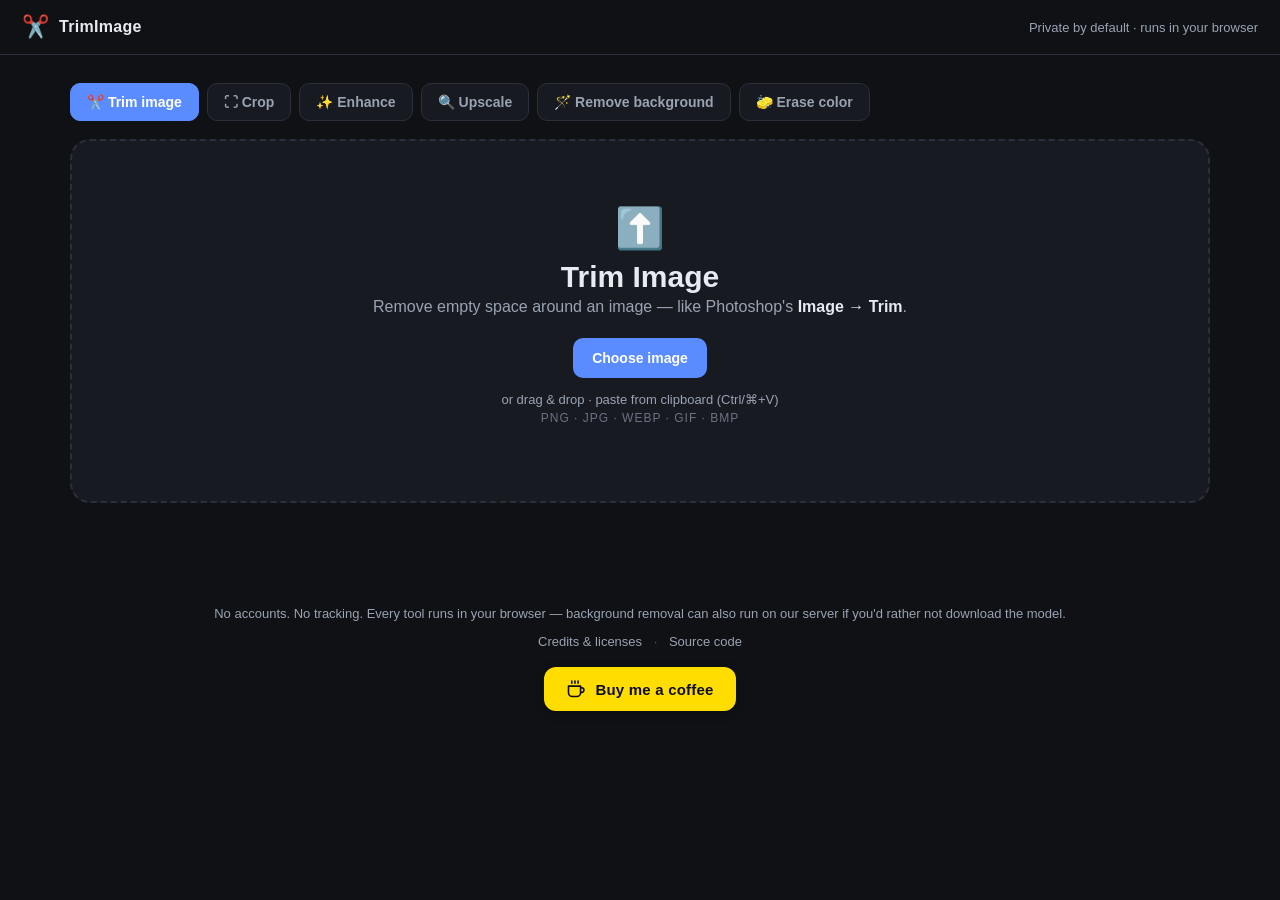
==== commit fdce4ef6: "add serverside image processing" ====
--- a/index.html
+++ b/index.html
@@ -3,8 +3,8 @@
 <head>
   <meta charset="UTF-8" />
   <meta name="viewport" content="width=device-width, initial-scale=1.0" />
-  <title>Trim Image — Trim images &amp; remove backgrounds in your browser</title>
-  <meta name="description" content="Free online tools to trim empty space around images (like Photoshop's Trim) and remove the background from portraits with AI. 100% private — everything runs in your browser." />
+  <title>Trim Image — Trim, crop, enhance &amp; upscale images in your browser</title>
+  <meta name="description" content="Trim empty space, crop, auto-enhance, upscale with AI, remove portrait backgrounds, and erase colors into transparency. Free, no accounts, no tracking." />
 
   <!-- Canonical + social sharing -->
   <link rel="canonical" href="https://www.imagetrimmer.com/" />
@@ -14,8 +14,8 @@
   <meta property="og:site_name" content="TrimImage" />
   <meta property="og:locale" content="en_US" />
   <meta property="og:url" content="https://www.imagetrimmer.com/" />
-  <meta property="og:title" content="TrimImage — Trim, remove backgrounds &amp; erase colors in your browser" />
-  <meta property="og:description" content="Trim empty space, remove portrait backgrounds with AI, and erase colors into transparency — all in your browser. No uploads, no accounts." />
+  <meta property="og:title" content="TrimImage — Trim, crop, enhance, upscale &amp; remove backgrounds in your browser" />
+  <meta property="og:description" content="Trim empty space, crop, auto-enhance, upscale with AI, remove portrait backgrounds, and erase colors into transparency. Free, no accounts, no tracking." />
   <meta property="og:image" content="https://www.imagetrimmer.com/og-image.png?v=1" />
   <meta property="og:image:secure_url" content="https://www.imagetrimmer.com/og-image.png?v=1" />
   <meta property="og:image:type" content="image/png" />
@@ -25,8 +25,8 @@
 
   <meta name="twitter:card" content="summary_large_image" />
   <meta name="twitter:url" content="https://www.imagetrimmer.com/" />
-  <meta name="twitter:title" content="TrimImage — Trim, remove backgrounds &amp; erase colors in your browser" />
-  <meta name="twitter:description" content="Trim empty space, remove portrait backgrounds with AI, and erase colors into transparency — all in your browser. No uploads, no accounts." />
+  <meta name="twitter:title" content="TrimImage — Trim, crop, enhance, upscale &amp; remove backgrounds in your browser" />
+  <meta name="twitter:description" content="Trim empty space, crop, auto-enhance, upscale with AI, remove portrait backgrounds, and erase colors into transparency. Free, no accounts, no tracking." />
   <meta name="twitter:image" content="https://www.imagetrimmer.com/og-image.png?v=1" />
   <meta name="twitter:image:alt" content="TrimImage — trim, remove background, and erase color tools that run 100% in your browser" />
 
@@ -39,7 +39,7 @@
       <span class="logo">✂️</span>
       <span class="brand-name">TrimImage</span>
     </div>
-    <a class="ghlink" href="https://github.com" target="_blank" rel="noopener">100% private · runs in your browser</a>
+    <a class="ghlink" href="credits.html">Private by default · runs in your browser</a>
   </header>
 
   <main>
@@ -47,6 +47,8 @@
     <nav class="tabs" role="tablist" aria-label="Tools">
       <button class="tab active" role="tab" data-tab="trim" type="button" aria-selected="true">✂️ Trim image</button>
       <button class="tab" role="tab" data-tab="crop" type="button" aria-selected="false">⛶ Crop</button>
+      <button class="tab" role="tab" data-tab="enhance" type="button" aria-selected="false">✨ Enhance</button>
+      <button class="tab" role="tab" data-tab="upscale" type="button" aria-selected="false">🔍 Upscale</button>
       <button class="tab" role="tab" data-tab="bg" type="button" aria-selected="false">🪄 Remove background</button>
       <button class="tab" role="tab" data-tab="erase" type="button" aria-selected="false">🧽 Erase color</button>
     </nav>
@@ -150,7 +152,7 @@
           <button id="bgPickBtn" class="btn btn-primary" type="button">Choose portrait</button>
           <p class="hint">or drag &amp; drop · paste from clipboard (Ctrl/⌘+V)</p>
           <p class="formats">PNG · JPG · WEBP · works best on people &amp; portraits</p>
-          <p class="privacy-note">Your photo never leaves this device. The AI model (≈ 44–176 MB depending on quality) is downloaded once from a CDN and cached by your browser.</p>
+          <p class="privacy-note">Two ways to run this: on our server (nothing to download — your photo is sent, processed, and discarded straight away) or entirely on your device (private, but needs a one-time model download of ≈ 44–176 MB).</p>
         </div>
         <input id="bgFileInput" type="file" accept="image/*" hidden />
       </section>
@@ -167,6 +169,19 @@
           </div>
           <div class="stage" id="bgStage">
             <canvas id="bgCanvas"></canvas>
+            <div class="progress-overlay hidden" id="bgConfirm">
+              <div class="progress-card">
+                <div class="confirm-icon" aria-hidden="true">⬇</div>
+                <div class="progress-text" id="bgConfirmText">One-time download</div>
+                <div class="progress-sub" id="bgConfirmSub"></div>
+                <p class="data-warn hidden" id="bgSaveData">You appear to be on a metered or slow connection.</p>
+                <div class="confirm-actions">
+                  <button id="bgConfirmYes" class="btn btn-primary btn-sm" type="button">Download &amp; continue</button>
+                  <button id="bgConfirmNo" class="btn btn-ghost btn-sm" type="button">Not now</button>
+                </div>
+                <p class="progress-sub">Stored by your browser — later images use the cached copy.</p>
+              </div>
+            </div>
             <div class="progress-overlay hidden" id="bgProgress" aria-live="polite">
               <div class="progress-card">
                 <div class="spinner" aria-hidden="true"></div>
@@ -183,6 +198,15 @@
 
         <aside class="controls">
           <h2>Background</h2>
+
+          <div class="field" id="bgModeRow">
+            <label>Where to process</label>
+            <div class="seg" id="bgWhere">
+              <button data-w="server" class="active" type="button">On our server</button>
+              <button data-w="local" type="button">In my browser</button>
+            </div>
+            <p class="muted" id="bgWhereHint">Server processing is instant on phones — nothing to download. Your photo is sent to our server, processed, and discarded.</p>
+          </div>
 
           <div class="field">
             <label>New background</label>
@@ -230,11 +254,11 @@
           <div class="field">
             <label for="bgModel">AI quality</label>
             <select id="bgModel">
-              <option value="small">Fast — 44 MB model</option>
-              <option value="medium" selected>Balanced — 88 MB model</option>
+              <option value="small" selected>Fast — 44 MB model</option>
+              <option value="medium">Balanced — 88 MB model</option>
               <option value="large">Best — 176 MB model</option>
             </select>
-            <p class="muted">Higher quality = larger one-time download and slower processing.</p>
+            <p class="muted">Higher quality means a bigger one-time download and slower processing. Fast is a good default on mobile data.</p>
           </div>
 
           <div class="field">
@@ -498,10 +522,205 @@
         </aside>
       </section>
     </section>
+
+    <!-- ===================== TAB: ENHANCE ===================== -->
+    <section class="tab-panel hidden" data-panel="enhance" role="tabpanel">
+      <!-- Drop / upload zone -->
+      <section id="enDropzone" class="dropzone" tabindex="0">
+        <div class="drop-inner">
+          <div class="drop-icon">✨</div>
+          <h1>Enhance Image</h1>
+          <p class="subtitle">One click to <em>auto-fix</em> exposure and colour — then fine-tune every slider yourself.</p>
+          <button id="enPickBtn" class="btn btn-primary" type="button">Choose image</button>
+          <p class="hint">or drag &amp; drop · paste from clipboard (Ctrl/⌘+V)</p>
+          <p class="formats">PNG · JPG · WEBP · GIF · BMP</p>
+        </div>
+        <input id="enFileInput" type="file" accept="image/*" hidden />
+      </section>
+
+      <!-- Editor -->
+      <section id="enEditor" class="editor hidden">
+        <div class="canvas-wrap">
+          <div class="canvas-toolbar">
+            <div class="toolbar-group">
+              <button id="enResetBtn" class="btn btn-ghost" type="button">↻ New image</button>
+              <button id="enCompareBtn" class="btn btn-ghost" type="button" title="Press and hold to see the original">👁 Hold to compare</button>
+            </div>
+            <div class="dims" id="enDimsLabel"></div>
+          </div>
+          <div class="stage" id="enStage">
+            <canvas id="enCanvas"></canvas>
+          </div>
+          <div class="legend">
+            <canvas id="enHist" class="histogram" width="256" height="46"></canvas>
+            <span class="muted" id="enStatus"></span>
+          </div>
+        </div>
+
+        <aside class="controls">
+          <h2>Enhance</h2>
+
+          <div class="actions" style="margin-bottom:18px">
+            <button id="enAutoBtn" class="btn btn-primary btn-block" type="button">✨ Auto-enhance</button>
+            <button id="enResetAdjBtn" class="btn btn-ghost btn-block" type="button">Reset all sliders</button>
+          </div>
+
+          <div class="field slider-field">
+            <label for="enExposure">Exposure <span class="val" id="enExposureVal">0</span></label>
+            <input type="range" id="enExposure" min="-100" max="100" value="0" />
+          </div>
+          <div class="field slider-field">
+            <label for="enBrightness">Brightness <span class="val" id="enBrightnessVal">0</span></label>
+            <input type="range" id="enBrightness" min="-100" max="100" value="0" />
+          </div>
+          <div class="field slider-field">
+            <label for="enContrast">Contrast <span class="val" id="enContrastVal">0</span></label>
+            <input type="range" id="enContrast" min="-100" max="100" value="0" />
+          </div>
+          <div class="field slider-field">
+            <label for="enHighlights">Highlights <span class="val" id="enHighlightsVal">0</span></label>
+            <input type="range" id="enHighlights" min="-100" max="100" value="0" />
+            <p class="muted">Negative recovers blown highlights.</p>
+          </div>
+          <div class="field slider-field">
+            <label for="enShadows">Shadows <span class="val" id="enShadowsVal">0</span></label>
+            <input type="range" id="enShadows" min="-100" max="100" value="0" />
+            <p class="muted">Positive lifts detail out of dark areas.</p>
+          </div>
+          <div class="field slider-field">
+            <label for="enSaturation">Saturation <span class="val" id="enSaturationVal">0</span></label>
+            <input type="range" id="enSaturation" min="-100" max="100" value="0" />
+          </div>
+          <div class="field slider-field">
+            <label for="enVibrance">Vibrance <span class="val" id="enVibranceVal">0</span></label>
+            <input type="range" id="enVibrance" min="-100" max="100" value="0" />
+            <p class="muted">Boosts muted colours while leaving already-vivid ones alone.</p>
+          </div>
+          <div class="field slider-field">
+            <label for="enTemperature">Temperature <span class="val" id="enTemperatureVal">0</span></label>
+            <input type="range" id="enTemperature" min="-100" max="100" value="0" />
+            <p class="muted">Negative is cooler/bluer, positive is warmer/oranger.</p>
+          </div>
+          <div class="field slider-field">
+            <label for="enTint">Tint <span class="val" id="enTintVal">0</span></label>
+            <input type="range" id="enTint" min="-100" max="100" value="0" />
+            <p class="muted">Negative is greener, positive is more magenta.</p>
+          </div>
+          <div class="field slider-field">
+            <label for="enSharpen">Sharpen <span class="val" id="enSharpenVal">0</span></label>
+            <input type="range" id="enSharpen" min="0" max="100" value="0" />
+          </div>
+          <div class="field slider-field">
+            <label for="enVignette">Vignette <span class="val" id="enVignetteVal">0</span></label>
+            <input type="range" id="enVignette" min="0" max="100" value="0" />
+          </div>
+
+          <div class="field">
+            <label for="enFormat">Download format</label>
+            <select id="enFormat">
+              <option value="image/png">PNG (keeps transparency)</option>
+              <option value="image/jpeg">JPG</option>
+              <option value="image/webp">WEBP</option>
+            </select>
+          </div>
+
+          <div class="actions">
+            <button id="enDownloadBtn" class="btn btn-primary btn-block" type="button">⬇ Download enhanced image</button>
+            <button id="enCopyBtn" class="btn btn-ghost btn-block" type="button">Copy to clipboard</button>
+          </div>
+        </aside>
+      </section>
+    </section>
+
+    <!-- ===================== TAB: UPSCALE ===================== -->
+    <section class="tab-panel hidden" data-panel="upscale" role="tabpanel">
+      <!-- Drop / upload zone -->
+      <section id="upDropzone" class="dropzone" tabindex="0">
+        <div class="drop-inner">
+          <div class="drop-icon">🔍</div>
+          <h1>Upscale Image</h1>
+          <p class="subtitle">Enlarge a small image <em>2×, 3× or 4×</em> with AI — sharper than a plain resize.</p>
+          <button id="upPickBtn" class="btn btn-primary" type="button">Choose image</button>
+          <p class="hint">or drag &amp; drop · paste from clipboard (Ctrl/⌘+V)</p>
+          <p class="formats">PNG · JPG · WEBP · works best on small images</p>
+          <p class="privacy-note">Runs on your device. The AI model is only ~3 MB and is downloaded once, then cached by your browser.</p>
+        </div>
+        <input id="upFileInput" type="file" accept="image/*" hidden />
+      </section>
+
+      <!-- Editor -->
+      <section id="upEditor" class="editor hidden">
+        <div class="canvas-wrap">
+          <div class="canvas-toolbar">
+            <div class="toolbar-group">
+              <button id="upResetBtn" class="btn btn-ghost" type="button">↻ New image</button>
+              <button id="upCompareBtn" class="btn btn-ghost" type="button" title="Press and hold to see a plain resize at the same size" disabled>👁 Hold to compare</button>
+            </div>
+            <div class="dims" id="upDimsLabel"></div>
+          </div>
+          <div class="stage" id="upStage">
+            <canvas id="upCanvas"></canvas>
+            <div class="progress-overlay hidden" id="upProgress" aria-live="polite">
+              <div class="progress-card">
+                <div class="spinner" aria-hidden="true"></div>
+                <div class="progress-text" id="upProgressText">Loading…</div>
+                <div class="progress-bar" id="upProgressBar"><div class="progress-fill" id="upProgressFill"></div></div>
+                <div class="progress-sub" id="upProgressSub"></div>
+                <button id="upCancelBtn" class="btn btn-ghost btn-sm" type="button" style="margin-top:14px">Cancel</button>
+              </div>
+            </div>
+          </div>
+          <div class="status-line">
+            <span class="muted" id="upStatus"></span>
+          </div>
+        </div>
+
+        <aside class="controls">
+          <h2>Upscale</h2>
+
+          <div class="field">
+            <label>Scale factor</label>
+            <div class="seg" id="upScale">
+              <button data-s="2" class="active" type="button">2×</button>
+              <button data-s="3" type="button">3×</button>
+              <button data-s="4" type="button">4×</button>
+            </div>
+          </div>
+
+          <div class="result-box">
+            <div class="result-line"><span>Original</span><b id="upSrcDims">—</b></div>
+            <div class="result-line"><span>Result</span><b id="upOutDims">—</b></div>
+            <div class="result-line"><span>Pixels</span><b id="upPixels">—</b></div>
+          </div>
+
+          <p class="muted" id="upWarn"></p>
+
+          <div class="actions" style="margin-bottom:18px">
+            <button id="upRunBtn" class="btn btn-primary btn-block" type="button">✨ Upscale image</button>
+          </div>
+
+          <div class="field">
+            <label for="upFormat">Download format</label>
+            <select id="upFormat">
+              <option value="image/png">PNG (keeps transparency)</option>
+              <option value="image/jpeg">JPG</option>
+              <option value="image/webp">WEBP</option>
+            </select>
+          </div>
+
+          <div class="actions">
+            <button id="upDownloadBtn" class="btn btn-primary btn-block" type="button" disabled>⬇ Download upscaled image</button>
+            <button id="upCopyBtn" class="btn btn-ghost btn-block" type="button" disabled>Copy to clipboard</button>
+          </div>
+          <p class="error center hidden" id="upError"></p>
+        </aside>
+      </section>
+    </section>
   </main>
 
   <footer class="foot">
-    <p>No uploads. No tracking. Your images never leave this device.</p>
+    <p>No accounts. No tracking. Every tool runs in your browser — background removal can also
+      run on our server if you'd rather not download the model.</p>
     <p class="foot-links">
       <a href="credits.html">Credits &amp; licenses</a>
       <span class="foot-sep">·</span>
@@ -524,5 +743,7 @@
   <script src="bgremove.js"></script>
   <script src="eraser.js"></script>
   <script src="crop.js"></script>
+  <script src="enhance.js"></script>
+  <script src="upscale.js"></script>
 </body>
 </html>
--- a/styles.css
+++ b/styles.css
@@ -126,7 +126,7 @@
   overflow: auto;
   position: relative;
 }
-#canvas, #bgCanvas, #erCanvas, #crCanvas {
+#canvas, #bgCanvas, #erCanvas, #crCanvas, #enCanvas, #upCanvas {
   max-width: 100%;
   max-height: 68vh;
   image-rendering: auto;
@@ -669,3 +669,40 @@
 .num input::-webkit-inner-spin-button { -webkit-appearance: none; margin: 0; }
 
 .icon-btn { font-size: 16px; line-height: 1; padding: 7px 11px; min-width: 36px; }
+
+/* ============================================================
+   Enhance tab
+   ============================================================ */
+.slider-field { margin-bottom: 14px; }
+.slider-field > label { display: flex; justify-content: space-between; align-items: baseline; }
+.slider-field .muted { margin-top: 4px; }
+#enCompareBtn.armed { border-color: var(--accent); color: var(--accent); }
+#enCompareBtn { user-select: none; -webkit-user-select: none; touch-action: none; }
+
+.histogram {
+  width: 256px;
+  height: 46px;
+  max-width: 100%;
+  background: var(--panel-2);
+  border: 1px solid var(--border);
+  border-radius: 8px;
+}
+
+#upCompareBtn.armed { border-color: var(--accent); color: var(--accent); }
+#upCompareBtn { user-select: none; -webkit-user-select: none; touch-action: none; }
+
+/* Download-consent overlay */
+.confirm-icon { font-size: 28px; line-height: 1; }
+.confirm-actions { display: flex; gap: 8px; justify-content: center; margin: 14px 0 10px; flex-wrap: wrap; }
+.data-warn {
+  color: var(--detected);
+  border: 1px dashed var(--detected);
+  border-radius: 8px;
+  padding: 8px 10px;
+  font-size: 12px;
+  margin: 12px 0 0;
+  line-height: 1.4;
+}
+
+.plain-list { padding-left: 18px; margin: 8px 0 0; }
+.plain-list li { margin-bottom: 10px; line-height: 1.6; }
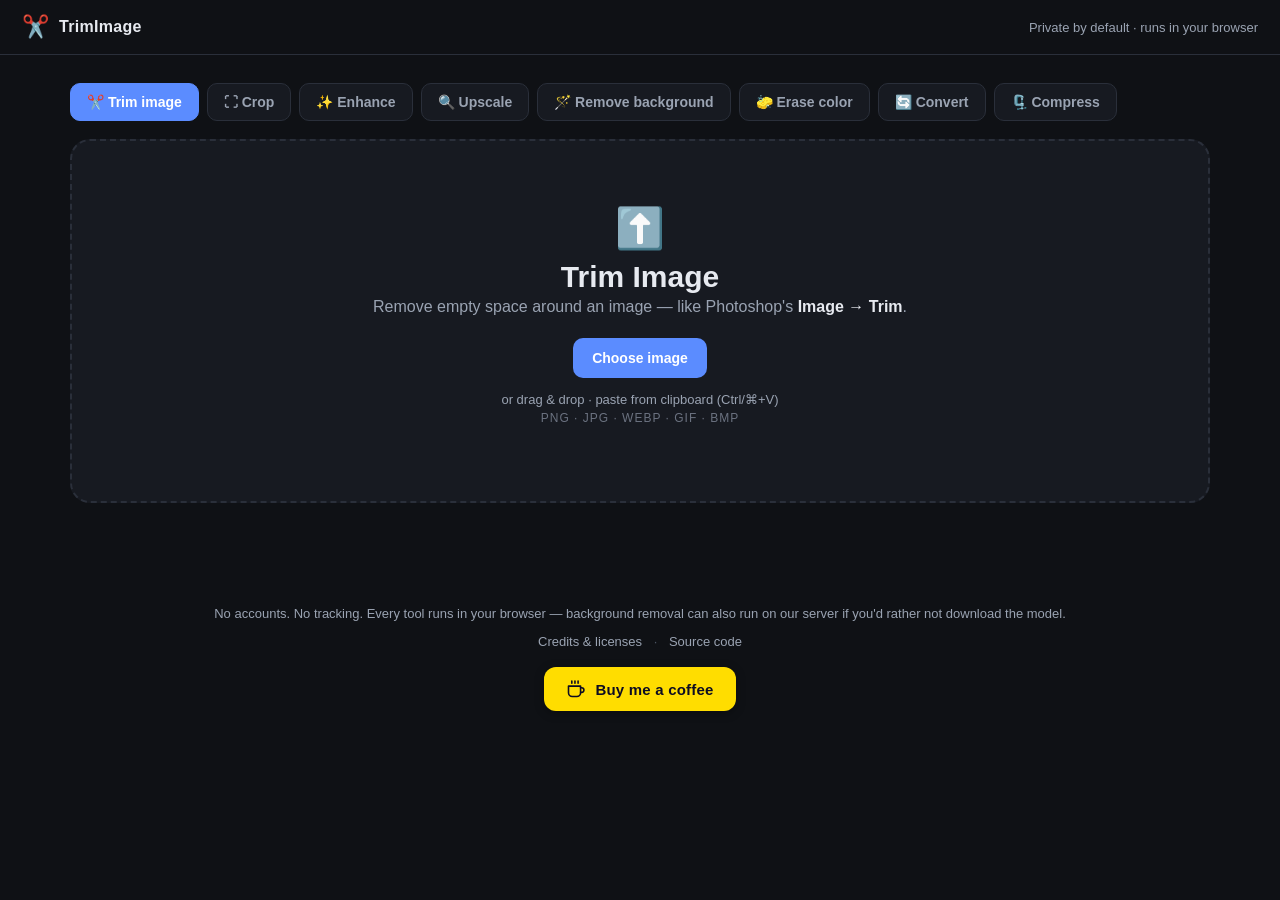
==== commit 43b98b08: "add image comporess and convert" ====
--- a/index.html
+++ b/index.html
@@ -4,7 +4,7 @@
   <meta charset="UTF-8" />
   <meta name="viewport" content="width=device-width, initial-scale=1.0" />
   <title>Trim Image — Trim, crop, enhance &amp; upscale images in your browser</title>
-  <meta name="description" content="Trim empty space, crop, auto-enhance, upscale with AI, remove portrait backgrounds, and erase colors into transparency. Free, no accounts, no tracking." />
+  <meta name="description" content="Trim, crop, enhance, upscale, remove backgrounds, erase colors, convert formats and compress images — free, in your browser, no accounts." />
 
   <!-- Canonical + social sharing -->
   <link rel="canonical" href="https://www.imagetrimmer.com/" />
@@ -15,7 +15,7 @@
   <meta property="og:locale" content="en_US" />
   <meta property="og:url" content="https://www.imagetrimmer.com/" />
   <meta property="og:title" content="TrimImage — Trim, crop, enhance, upscale &amp; remove backgrounds in your browser" />
-  <meta property="og:description" content="Trim empty space, crop, auto-enhance, upscale with AI, remove portrait backgrounds, and erase colors into transparency. Free, no accounts, no tracking." />
+  <meta property="og:description" content="Trim, crop, enhance, upscale, remove backgrounds, erase colors, convert formats and compress images — free, in your browser, no accounts." />
   <meta property="og:image" content="https://www.imagetrimmer.com/og-image.png?v=1" />
   <meta property="og:image:secure_url" content="https://www.imagetrimmer.com/og-image.png?v=1" />
   <meta property="og:image:type" content="image/png" />
@@ -26,7 +26,7 @@
   <meta name="twitter:card" content="summary_large_image" />
   <meta name="twitter:url" content="https://www.imagetrimmer.com/" />
   <meta name="twitter:title" content="TrimImage — Trim, crop, enhance, upscale &amp; remove backgrounds in your browser" />
-  <meta name="twitter:description" content="Trim empty space, crop, auto-enhance, upscale with AI, remove portrait backgrounds, and erase colors into transparency. Free, no accounts, no tracking." />
+  <meta name="twitter:description" content="Trim, crop, enhance, upscale, remove backgrounds, erase colors, convert formats and compress images — free, in your browser, no accounts." />
   <meta name="twitter:image" content="https://www.imagetrimmer.com/og-image.png?v=1" />
   <meta name="twitter:image:alt" content="TrimImage — trim, remove background, and erase color tools that run 100% in your browser" />
 
@@ -51,6 +51,8 @@
       <button class="tab" role="tab" data-tab="upscale" type="button" aria-selected="false">🔍 Upscale</button>
       <button class="tab" role="tab" data-tab="bg" type="button" aria-selected="false">🪄 Remove background</button>
       <button class="tab" role="tab" data-tab="erase" type="button" aria-selected="false">🧽 Erase color</button>
+      <button class="tab" role="tab" data-tab="convert" type="button" aria-selected="false">🔄 Convert</button>
+      <button class="tab" role="tab" data-tab="compress" type="button" aria-selected="false">🗜️ Compress</button>
     </nav>
 
     <!-- ===================== TAB: TRIM ===================== -->
@@ -713,6 +715,147 @@
             <button id="upCopyBtn" class="btn btn-ghost btn-block" type="button" disabled>Copy to clipboard</button>
           </div>
           <p class="error center hidden" id="upError"></p>
+        </aside>
+      </section>
+    </section>
+
+    <!-- ===================== TAB: CONVERT ===================== -->
+    <section class="tab-panel hidden" data-panel="convert" role="tabpanel">
+      <section id="cvDropzone" class="dropzone" tabindex="0">
+        <div class="drop-inner">
+          <div class="drop-icon">🔄</div>
+          <h1>Convert Image</h1>
+          <p class="subtitle">Change format between <em>PNG, JPG and WEBP</em> — several images at once.</p>
+          <button id="cvPickBtn" class="btn btn-primary" type="button">Choose images</button>
+          <p class="hint">or drag &amp; drop · paste from clipboard (Ctrl/⌘+V)</p>
+          <p class="formats">PNG · JPG · WEBP · GIF · BMP · AVIF in</p>
+          <p class="privacy-note">Runs in your browser — nothing is uploaded. Re-encoding also strips EXIF metadata, including GPS location, from the result.</p>
+        </div>
+        <input id="cvFileInput" type="file" accept="image/*" multiple hidden />
+      </section>
+
+      <section id="cvEditor" class="editor hidden">
+        <div class="canvas-wrap">
+          <div class="canvas-toolbar">
+            <div class="toolbar-group">
+              <button id="cvResetBtn" class="btn btn-ghost" type="button">↻ Start over</button>
+              <button id="cvAddMore" class="btn btn-ghost btn-sm" type="button">+ Add images</button>
+            </div>
+            <div class="dims" id="cvSummary"></div>
+          </div>
+          <div class="file-list" id="cvList"></div>
+          <div class="legend"><span class="muted">Drop more images anywhere on this panel.</span></div>
+        </div>
+
+        <aside class="controls">
+          <h2>Convert to</h2>
+          <div class="field">
+            <label>Output format</label>
+            <div class="seg" id="cvFormat">
+              <button data-f="image/jpeg" class="active" type="button">JPG</button>
+              <button data-f="image/png" type="button">PNG</button>
+              <button data-f="image/webp" type="button">WEBP</button>
+              <button data-f="image/avif" type="button">AVIF</button>
+            </div>
+          </div>
+
+          <div class="field slider-field" id="cvQualityRow">
+            <label for="cvQuality">Quality <span class="val" id="cvQualityVal">85</span></label>
+            <input type="range" id="cvQuality" min="1" max="100" value="85" />
+            <p class="muted">Lower means a smaller file with more visible artefacts.</p>
+          </div>
+
+          <div class="field hidden" id="cvMatteRow">
+            <label for="cvMatte">Background for transparency</label>
+            <div class="row">
+              <input type="color" id="cvMatte" value="#ffffff" />
+              <span class="muted" style="margin:0">JPG has no transparency, so it needs a colour behind it.</span>
+            </div>
+          </div>
+
+          <div class="actions">
+            <button id="cvDownloadAll" class="btn btn-primary btn-block" type="button" disabled>⬇ Download all</button>
+          </div>
+        </aside>
+      </section>
+    </section>
+
+    <!-- ===================== TAB: COMPRESS ===================== -->
+    <section class="tab-panel hidden" data-panel="compress" role="tabpanel">
+      <section id="cpDropzone" class="dropzone" tabindex="0">
+        <div class="drop-inner">
+          <div class="drop-icon">🗜️</div>
+          <h1>Compress Image</h1>
+          <p class="subtitle">Shrink the file size — with the <em>real</em> resulting size shown as you tune it.</p>
+          <button id="cpPickBtn" class="btn btn-primary" type="button">Choose image</button>
+          <p class="hint">or drag &amp; drop · paste from clipboard (Ctrl/⌘+V)</p>
+          <p class="formats">PNG · JPG · WEBP · GIF · BMP · AVIF in</p>
+          <p class="privacy-note">Runs in your browser — nothing is uploaded. Re-encoding also strips EXIF metadata, including GPS location, from the result.</p>
+        </div>
+        <input id="cpFileInput" type="file" accept="image/*" hidden />
+      </section>
+
+      <section id="cpEditor" class="editor hidden">
+        <div class="canvas-wrap">
+          <div class="canvas-toolbar">
+            <div class="toolbar-group">
+              <button id="cpResetBtn" class="btn btn-ghost" type="button">↻ New image</button>
+              <button id="cpCompareBtn" class="btn btn-ghost" type="button" title="Press and hold to see the original">👁 Hold to compare</button>
+            </div>
+            <div class="dims" id="cpDimsLabel"></div>
+          </div>
+          <div class="stage" id="cpStage">
+            <canvas id="cpCanvas"></canvas>
+          </div>
+          <div class="status-line"><span class="muted" id="cpStatus"></span></div>
+        </div>
+
+        <aside class="controls">
+          <h2>Compress</h2>
+
+          <div class="field">
+            <label>Output format</label>
+            <div class="seg" id="cpFormat">
+              <button data-f="keep" class="active" type="button">Keep</button>
+              <button data-f="image/jpeg" type="button">JPG</button>
+              <button data-f="image/webp" type="button">WEBP</button>
+              <button data-f="image/avif" type="button">AVIF</button>
+            </div>
+          </div>
+
+          <div class="field slider-field" id="cpQualityRow">
+            <label for="cpQuality">Quality <span class="val" id="cpQualityVal">80</span></label>
+            <input type="range" id="cpQuality" min="1" max="100" value="80" />
+          </div>
+
+          <div class="field slider-field">
+            <label for="cpScale">Size <span class="val" id="cpScaleVal">100</span>%</label>
+            <input type="range" id="cpScale" min="10" max="100" value="100" />
+            <p class="muted">Scaling down is often the biggest saving of all.</p>
+          </div>
+
+          <div class="field">
+            <label for="cpTarget">Fit to a size</label>
+            <div class="row">
+              <label class="num" style="flex:1"><input type="number" id="cpTarget" min="10" step="10" value="500" /><span>KB</span></label>
+              <button id="cpFitBtn" class="btn btn-ghost btn-sm" type="button">Fit</button>
+            </div>
+            <p class="muted">Searches for the highest quality that still fits under that size.</p>
+          </div>
+
+          <div class="result-box">
+            <div class="result-line"><span>Original</span><b id="cpOrigSize">—</b></div>
+            <div class="result-line"><span>Compressed</span><b id="cpNewSize">—</b></div>
+            <div class="result-line"><span>Change</span><b id="cpSaved">—</b></div>
+            <div class="result-line"><span>Dimensions</span><b id="cpOutDims">—</b></div>
+          </div>
+
+          <p class="muted" id="cpNote"></p>
+
+          <div class="actions">
+            <button id="cpDownloadBtn" class="btn btn-primary btn-block" type="button" disabled>⬇ Download compressed image</button>
+            <button id="cpCopyBtn" class="btn btn-ghost btn-block" type="button" disabled>Copy to clipboard</button>
+          </div>
         </aside>
       </section>
     </section>
@@ -745,5 +888,7 @@
   <script src="crop.js"></script>
   <script src="enhance.js"></script>
   <script src="upscale.js"></script>
+  <script src="convert.js"></script>
+  <script src="compress.js"></script>
 </body>
 </html>
--- a/styles.css
+++ b/styles.css
@@ -126,7 +126,7 @@
   overflow: auto;
   position: relative;
 }
-#canvas, #bgCanvas, #erCanvas, #crCanvas, #enCanvas, #upCanvas {
+#canvas, #bgCanvas, #erCanvas, #crCanvas, #enCanvas, #upCanvas, #cpCanvas {
   max-width: 100%;
   max-height: 68vh;
   image-rendering: auto;
@@ -706,3 +706,46 @@
 
 .plain-list { padding-left: 18px; margin: 8px 0 0; }
 .plain-list li { margin-bottom: 10px; line-height: 1.6; }
+
+/* ============================================================
+   Convert + Compress tabs
+   ============================================================ */
+.file-list { display: flex; flex-direction: column; gap: 8px; min-height: 120px; }
+.file-row {
+  display: flex;
+  align-items: center;
+  justify-content: space-between;
+  gap: 12px;
+  background: var(--panel-2);
+  border: 1px solid var(--border);
+  border-radius: 10px;
+  padding: 12px 14px;
+}
+.file-main { min-width: 0; }
+.file-name {
+  font-size: 13px; font-weight: 600; color: var(--text);
+  white-space: nowrap; overflow: hidden; text-overflow: ellipsis;
+}
+.file-meta { font-size: 12px; color: var(--muted); margin-top: 3px; font-variant-numeric: tabular-nums; }
+.file-meta b { color: var(--text); }
+.file-actions { display: flex; gap: 6px; flex: none; }
+.delta { font-weight: 700; margin-left: 4px; }
+.delta.down { color: var(--keep); }
+.delta.up { color: var(--detected); }
+.err-text { color: #fca5a5; }
+
+.mini-spinner {
+  display: inline-block;
+  width: 15px; height: 15px;
+  border-radius: 50%;
+  border: 2px solid var(--border);
+  border-top-color: var(--accent);
+  animation: spin .8s linear infinite;
+  margin: 6px 8px;
+}
+
+#cpSaved.good { color: var(--keep); }
+#cpSaved.bad { color: var(--detected); }
+#cpCompareBtn.armed { border-color: var(--accent); color: var(--accent); }
+#cpCompareBtn { user-select: none; -webkit-user-select: none; touch-action: none; }
+.dimmed { opacity: .45; pointer-events: none; }
